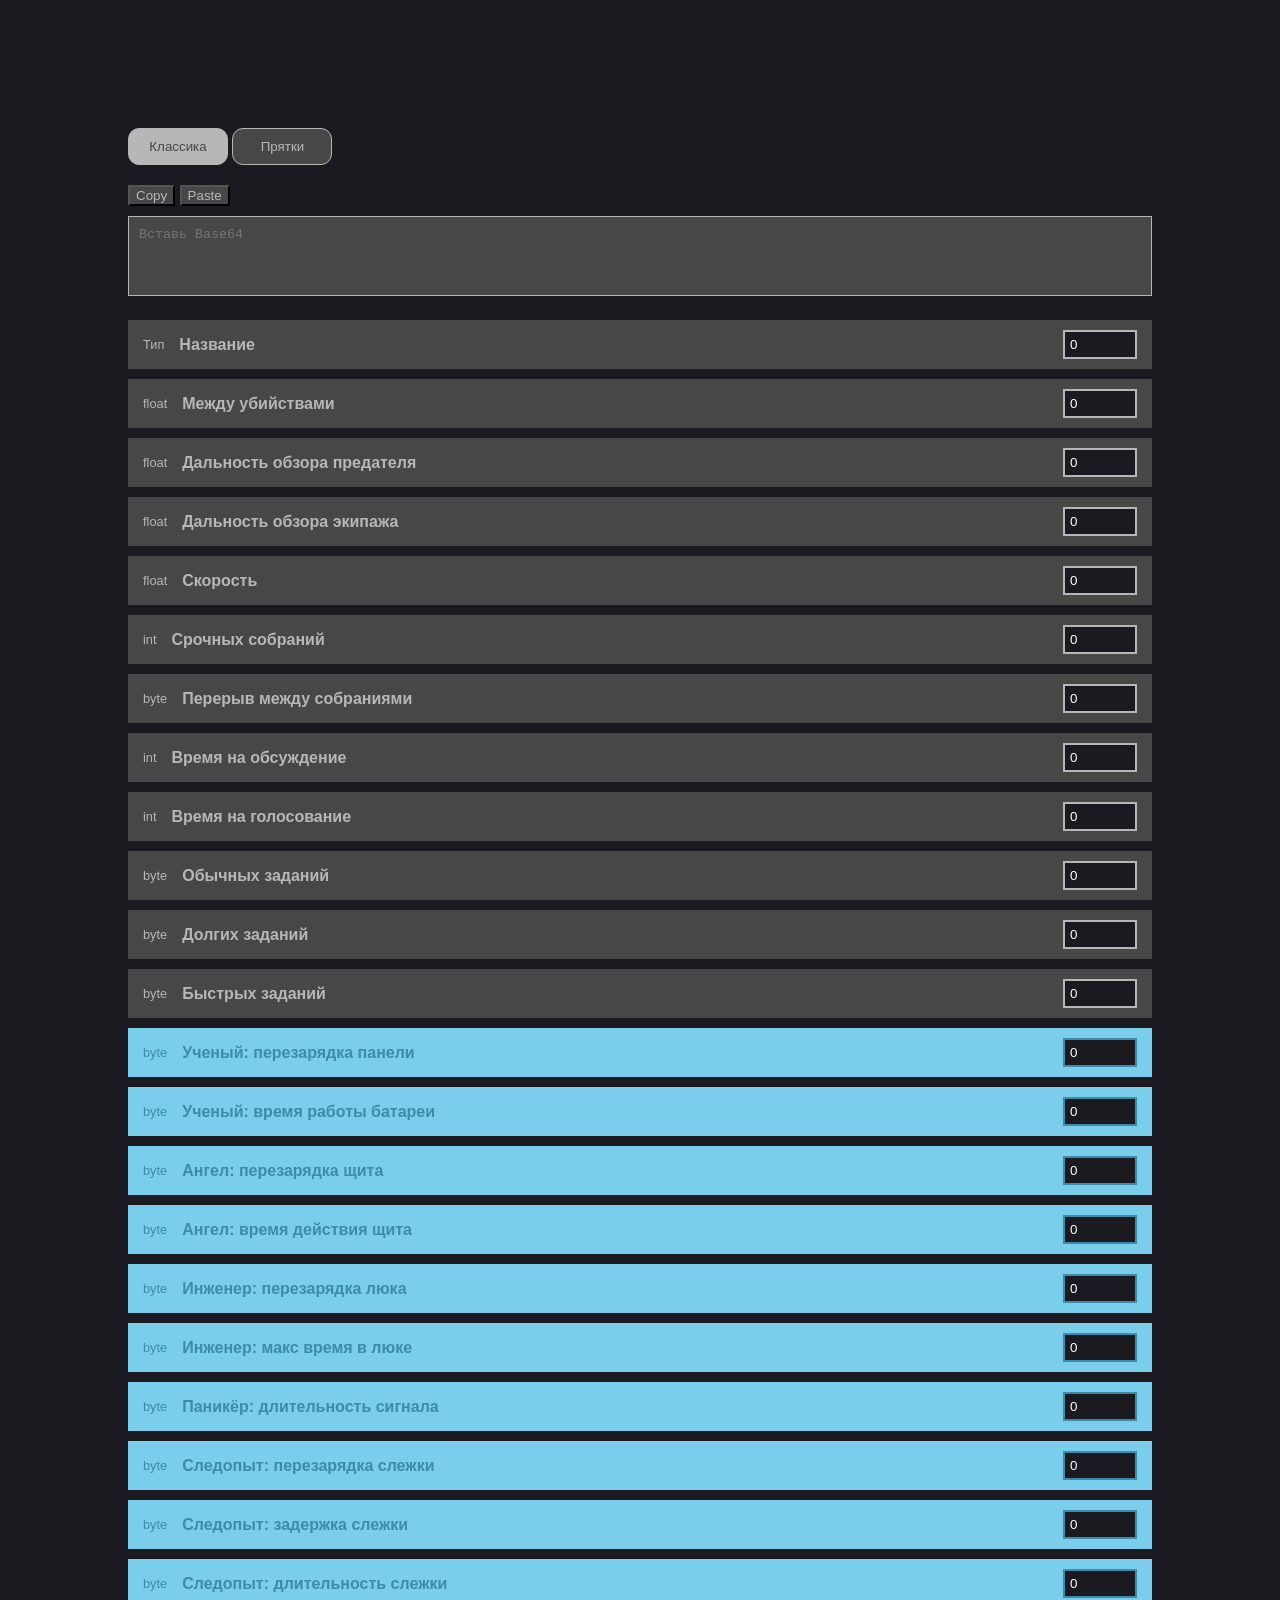
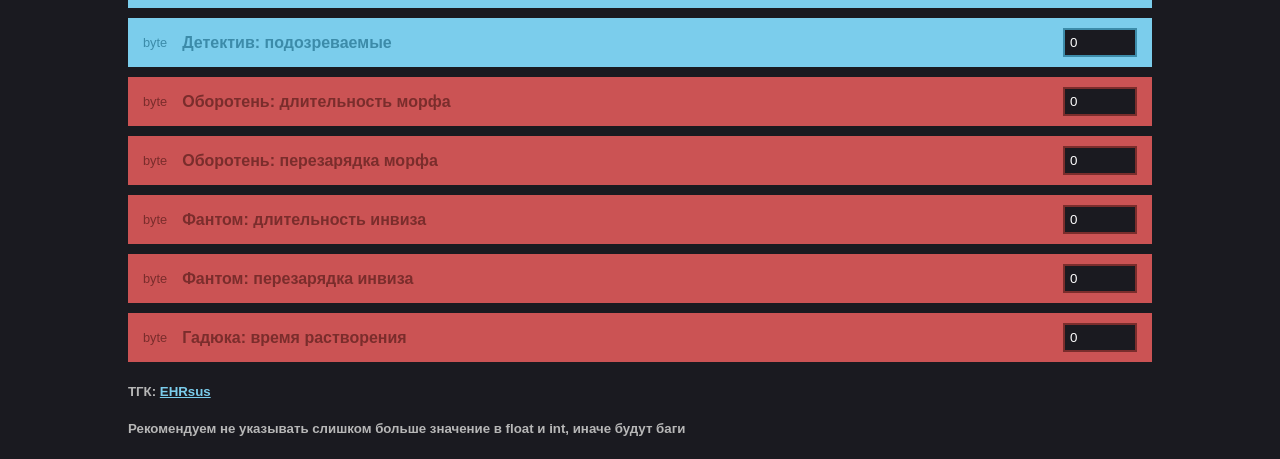
==== index.html @ 070c490b "Add files via upload" ====
<!DOCTYPE html>
<html lang="ru">
<head>
    <meta charset="UTF-8">
    <title>Among Us Config Tool</title>
    <link rel="stylesheet" href="style.css">
</head>
<body>

    <!-- Режим -->
    <div class="mode-switch">
        <button id="btn-classic" class="active" title="Режим редактирования Классики">Классика</button>
        <button id="btn-hide" title="Режим редактирования Пряток">Прятки</button>
    </div>
    <div class="copy-paste">
        <button id="copyBtn" title="Копировать">Copy</button>
        <button id="pasteBtn" title="Вставить">Paste</button>
    </div>
    <!-- Base64 -->
    <div>
        <textarea id="base64Input" placeholder="Вставь Base64"></textarea>
    </div>


    <!-- Параметры класика -->
    <div id="classic-params" class="params-group">
        <div class="control-item">
            <div class="label-type">Тип</div>
            <div class="label-name">Название</div>
            <input class="input" type="number" value="0" step="0.5">
        </div>
        <div class="control-item">
            <div class="label-type">float</div>
            <div class="label-name">Между убийствами</div>
            <input class="input" type="number" value="0" step="0.5" data-offset="25" data-type="float">
        </div>
        <div class="control-item">
            <div class="label-type">float</div>
            <div class="label-name">Дальность обзора предателя</div>
            <input class="input" type="number" value="0" step="0.5" data-offset="21" data-type="float">
        </div>
        <div class="control-item">
            <div class="label-type">float</div>
            <div class="label-name">Дальность обзора экипажа</div>
            <input class="input" type="number" value="0" step="0.5" data-offset="17" data-type="float">
        </div>
        <div class="control-item">
            <div class="label-type">float</div>
            <div class="label-name">Скорость</div>
            <input class="input" type="number" value="0" step="0.5" data-offset="13" data-type="float">
        </div>
        <div class="control-item">
            <div class="label-type">int</div>
            <div class="label-name">Срочных собраний</div>
            <input class="input" type="number" value="0" step="1" data-offset="32" data-type="int">
        </div>
        <div class="control-item">
            <div class="label-type">byte</div>
            <div class="label-name">Перерыв между собраниями</div>
            <input class="input" type="number" value="0" step="1" min="0" max="255" data-offset="47" data-type="byte">
        </div>
        <div class="control-item">
            <div class="label-type">int</div>
            <div class="label-name">Время на обсуждение</div>
            <input class="input" type="number" value="0" step="1" data-offset="38" data-type="int">
        </div>
        <div class="control-item">
            <div class="label-type">int</div>
            <div class="label-name">Время на голосование</div>
            <input class="input" type="number" value="0" step="1" data-offset="42" data-type="int">
        </div>
        <div class="control-item">
            <div class="label-type">byte</div>
            <div class="label-name">Обычных заданий</div>
            <input class="input" type="number" value="0" step="1" min="0" max="255" data-offset="29" data-type="byte">
        </div>
        <div class="control-item">
            <div class="label-type">byte</div>
            <div class="label-name">Долгих заданий</div>
            <input class="input" type="number" value="0" step="1" min="0" max="255" data-offset="30" data-type="byte">
        </div>
        <div class="control-item">
            <div class="label-type">byte</div>
            <div class="label-name">Быстрых заданий</div>
            <input class="input" type="number" value="0" step="1" min="0" max="255" data-offset="31" data-type="byte">
        </div>
        <div class="control-itemCREW">
            <div class="label-typeCREW">byte</div>
            <div class="label-nameCREW">Ученый: перезарядка панели</div>
            <input class="inputCREW" type="number" value="0" step="1" min="0" max="255" data-offset="71" data-type="byte">
        </div>
        <div class="control-itemCREW">
            <div class="label-typeCREW">byte</div>
            <div class="label-nameCREW">Ученый: время работы батареи</div>
            <input class="inputCREW" type="number" value="0" step="1" min="0" max="255" data-offset="72" data-type="byte">
        </div>
        <div class="control-itemCREW">
            <div class="label-typeCREW">byte</div>
            <div class="label-nameCREW">Ангел: перезарядка щита</div>
            <input class="inputCREW" type="number" value="0" step="1" min="0" max="255" data-offset="80" data-type="byte">
        </div>
        <div class="control-itemCREW">
            <div class="label-typeCREW">byte</div>
            <div class="label-nameCREW">Ангел: время действия щита</div>
            <input class="inputCREW" type="number" value="0" step="1" min="0" max="255" data-offset="81" data-type="byte">
        </div>
        <div class="control-itemCREW">
            <div class="label-typeCREW">byte</div>
            <div class="label-nameCREW">Инженер: перезарядка люка</div>
            <input class="inputCREW" type="number" value="0" step="1" min="0" max="255" data-offset="90" data-type="byte">
        </div>
        <div class="control-itemCREW">
            <div class="label-typeCREW">byte</div>
            <div class="label-nameCREW">Инженер: макс время в люке</div>
            <input class="inputCREW" type="number" value="0" step="1" min="0" max="255" data-offset="91" data-type="byte">
        </div>
        <div class="control-itemCREW">
            <div class="label-typeCREW">byte</div>
            <div class="label-nameCREW">Паникёр: длительность сигнала</div>
            <input class="inputCREW" type="number" value="0" step="1" min="0" max="255" data-offset="99" data-type="byte">
        </div>
        <div class="control-itemCREW">
            <div class="label-typeCREW">byte</div>
            <div class="label-nameCREW">Следопыт: перезарядка слежки</div>
            <input class="inputCREW" type="number" value="0" step="1" min="0" max="255" data-offset="117" data-type="byte">
        </div>
        <div class="control-itemCREW">
            <div class="label-typeCREW">byte</div>
            <div class="label-nameCREW">Следопыт: задержка слежки</div>
            <input class="inputCREW" type="number" value="0" step="1" min="0" max="255" data-offset="119" data-type="byte">
        </div>
        <div class="control-itemCREW">
            <div class="label-typeCREW">byte</div>
            <div class="label-nameCREW">Следопыт: длительность слежки</div>
            <input class="inputCREW" type="number" value="0" step="1" min="0" max="255" data-offset="118" data-type="byte">
        </div>
        <div class="control-itemCREW">
            <div class="label-typeCREW">byte</div>
            <div class="label-nameCREW">Детектив: подозреваемые</div>
            <input class="inputCREW" type="number" value="0" step="1" min="0" max="255" data-offset="127" data-type="byte">
        </div>
        <div class="control-itemIMP">
            <div class="label-typeIMP">byte</div>
            <div class="label-nameIMP">Оборотень: длительность морфа</div>
            <input class="inputIMP" type="number" value="0" step="1" min="0" max="255" data-offset="63" data-type="byte">
        </div>
        <div class="control-itemIMP">
            <div class="label-typeIMP">byte</div>
            <div class="label-nameIMP">Оборотень: перезарядка морфа</div>
            <input class="inputIMP" type="number" value="0" step="1" min="0" max="255" data-offset="62" data-type="byte">
        </div>
        <div class="control-itemIMP">
            <div class="label-typeIMP">byte</div>
            <div class="label-nameIMP">Фантом: длительность инвиза</div>
            <input class="inputIMP" type="number" value="0" step="1" min="0" max="255" data-offset="109" data-type="byte">
        </div>
        <div class="control-itemIMP">
            <div class="label-typeIMP">byte</div>
            <div class="label-nameIMP">Фантом: перезарядка инвиза</div>
            <input class="inputIMP" type="number" value="0" step="1" min="0" max="255" data-offset="108" data-type="byte">
        </div>
        <div class="control-itemIMP">
            <div class="label-typeIMP">byte</div>
            <div class="label-nameIMP">Гадюка: время растворения</div>
            <input class="inputIMP" type="number" value="0" step="1" min="0" max="255" data-offset="135" data-type="byte">
        </div>
    </div>



    <div id="hide-params" class="params-group" style="display: none;">
        <div class="control-item">
            <div class="label-type">float</div>
            <div class="label-name">прятки не готовы</div>
            <input type="number" value="0" step="0.5" >
        </div>
    </div>
    <h5>ТГК: <a href="https://t.me/EHRsus" style="color: #7BCDEC">EHRsus</a></h5>
    <h5>Рекомендуем не указывать слишком больше значение в float и int, иначе будут баги</h5>
    <script src="index.js"></script>

</body>
</html>
---- style.css ----
/* Общий стиль страницы */
body {
    margin: 0;
    font-family: Arial, sans-serif;
    background-color: #1a1a20;
    color: #b7b7b7;
    margin-left: 10%;
    margin-right: 10%;
    margin-top: 10%;
}

/* Кнопки режима */
.mode-switch {
    margin-bottom: 20px;
}

.mode-switch button {
    width: 100px;
    flex: 1;
    padding: 10px;
    background-color: #474747;
    border: 1px solid #b7b7b7;
    color: #b7b7b7;
    cursor: pointer;
    transition: 0.2s;
    border-radius: 11px;
}

/* 1. Стиль для кнопок при наведении (только если они НЕ активны) */
.mode-switch button:hover:not(.active) {
    background-color: #555555;
    border-color: #b7b7b7; /* Можно добавить подсветку рамки */
}

/* 2. Стиль для активной кнопки (она остается такой всегда) */
.mode-switch .active {
    background-color: #b7b7b7;
    color: #474747;
    border-color: #b7b7b7;
    cursor: default; /* Убираем "палец", так как кнопка уже нажата */
}

/* 3. Чтобы при наведении на активную она не дергалась и не менялась */
.mode-switch .active:hover {
    background-color: #b7b7b7; /* Оставляем тот же цвет */
    color: #474747;
}


.copy-paste button {
    background-color: #474747;
    color: #b7b7b7;
    margin-bottom: 10px;
}
/* Поле Base64 */
textarea {
    box-sizing: border-box;
    width: 100%;
    height: 80px;
    background-color: #474747;
    border: 1px solid #b7b7b7;
    color: #fff;
    padding: 10px;
    margin-bottom: 20px;
    resize: none;
}

.control-item {
    display: flex;             /* Включаем гибкий контейнер */
    align-items: center;       /* Выравниваем всё по вертикали */
    justify-content: space-between; /* Расталкиваем элементы по краям */
    background: #474747;       /* Темный фон */
    padding: 10px 15px;        /* Внутренние отступы */
    color: #eee;               /* Цвет текста */
    font-family: sans-serif;
    margin-bottom: 10px;
    gap: 15px;                 /* Расстояние между элементами */
}
.control-itemCREW {
    display: flex;             /* Включаем гибкий контейнер */
    align-items: center;       /* Выравниваем всё по вертикали */
    justify-content: space-between; /* Расталкиваем элементы по краям */
    background: #7BCDEC;       /* Темный фон */
    padding: 10px 15px;        /* Внутренние отступы */
    color: #eee;               /* Цвет текста */
    font-family: sans-serif;
    margin-bottom: 10px;
    gap: 15px;                 /* Расстояние между элементами */
}
.control-itemIMP {
    display: flex;             /* Включаем гибкий контейнер */
    align-items: center;       /* Выравниваем всё по вертикали */
    justify-content: space-between; /* Расталкиваем элементы по краям */
    background: #CB5354;       /* Темный фон */
    padding: 10px 15px;        /* Внутренние отступы */
    color: #eee;               /* Цвет текста */
    font-family: sans-serif;
    margin-bottom: 10px;
    gap: 15px;                 /* Расстояние между элементами */
}

.label-type {
    color: #b7b7b7;               /* Второстепенный текст побледнее */
    font-size: 0.8em;
}
.label-typeCREW {
    color: #3C8BA9;               /* Второстепенный текст побледнее */
    font-size: 0.8em;
}
.label-typeIMP {
    color: #7A2D2C;               /* Второстепенный текст побледнее */
    font-size: 0.8em;
}

.label-name {
    flex-grow: 1;              /* Название займет всё свободное место */
    font-weight: bold;
    color: #b7b7b7;
}
.label-nameCREW {
    flex-grow: 1;              /* Название займет всё свободное место */
    font-weight: bold;
    color: #3C8BA9;
}
.label-nameIMP {
    flex-grow: 1;              /* Название займет всё свободное место */
    font-weight: bold;
    color: #7A2D2C;
}
.input {
    background: #1a1a20;
    border: 2px solid #b7b7b7;
    color: #fff;
    padding: 5px;
    width: 60px;
}
.inputCREW {
    background: #1a1a20;
    border: 2px solid #3C8BA9;
    color: #fff;
    padding: 5px;
    width: 60px;
}
.inputIMP {
    background: #1a1a20;
    border: 2px solid #7A2D2C;
    color: #fff;
    padding: 5px;
    width: 60px;
}
/* Применяется к инпутам и textarea при фокусе */
input:focus, textarea:focus {
    outline: none; /* Убирает стандартную обводку браузера */
}
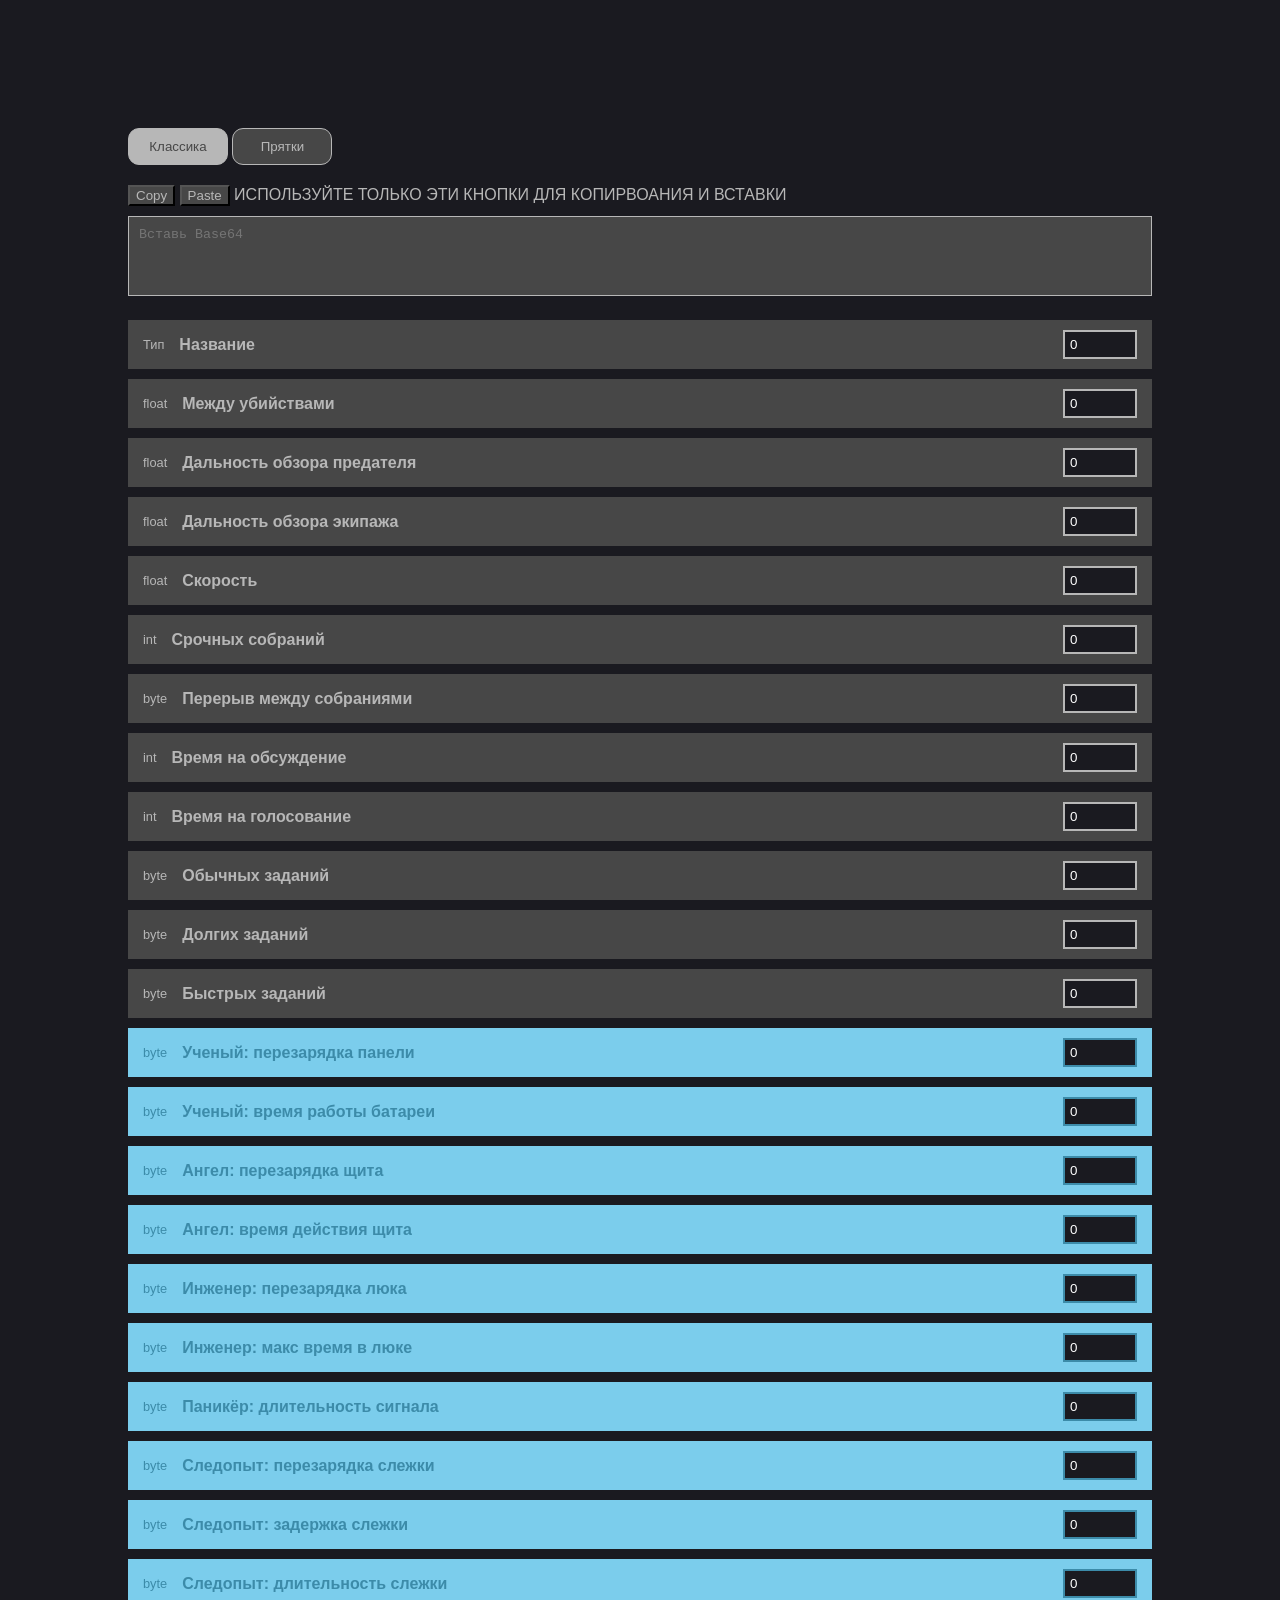
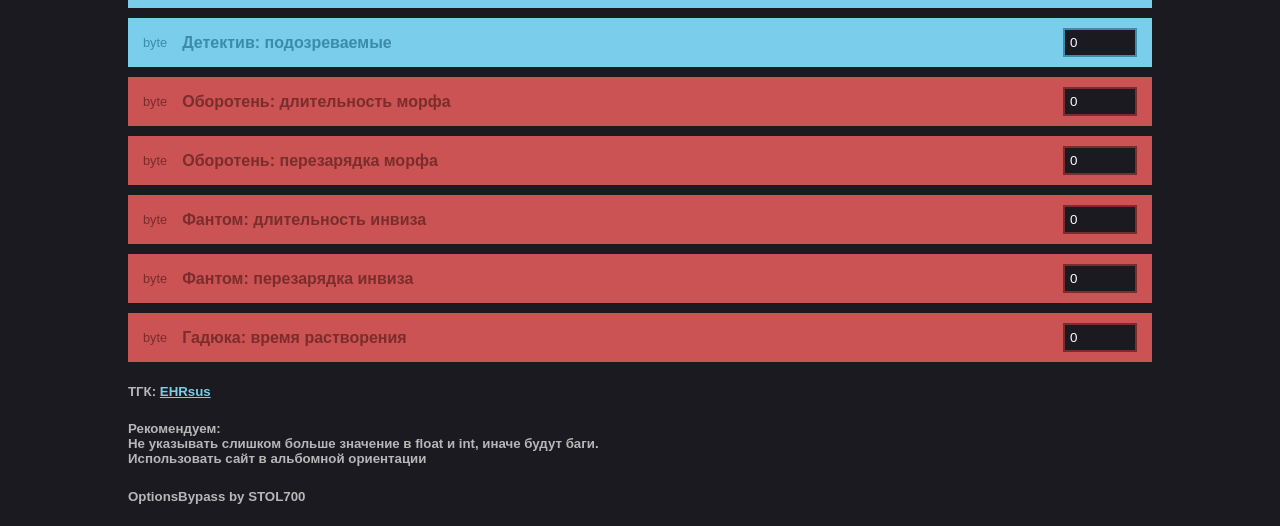
==== commit f207f364: "Update index.html" ====
--- a/index.html
+++ b/index.html
@@ -2,7 +2,8 @@
 <html lang="ru">
 <head>
     <meta charset="UTF-8">
-    <title>Among Us Config Tool</title>
+	<meta name="viewport" content="width=device-width, initial-scale=1.0">
+    <title>OptionsBypass</title>
     <link rel="stylesheet" href="style.css">
 </head>
 <body>
@@ -15,6 +16,7 @@
     <div class="copy-paste">
         <button id="copyBtn" title="Копировать">Copy</button>
         <button id="pasteBtn" title="Вставить">Paste</button>
+		ИСПОЛЬЗУЙТЕ ТОЛЬКО ЭТИ КНОПКИ ДЛЯ КОПИРВОАНИЯ И ВСТАВКИ
     </div>
     <!-- Base64 -->
     <div>
@@ -176,8 +178,9 @@
         </div>
     </div>
     <h5>ТГК: <a href="https://t.me/EHRsus" style="color: #7BCDEC">EHRsus</a></h5>
-    <h5>Рекомендуем не указывать слишком больше значение в float и int, иначе будут баги</h5>
+    <h5>Рекомендуем:<br>Не указывать слишком больше значение в float и int, иначе будут баги.<br>Использовать сайт в альбомной ориентации</h5>
+	<h5>OptionsBypass by STOL700</h5>
     <script src="index.js"></script>
 
 </body>
-</html>+</html>
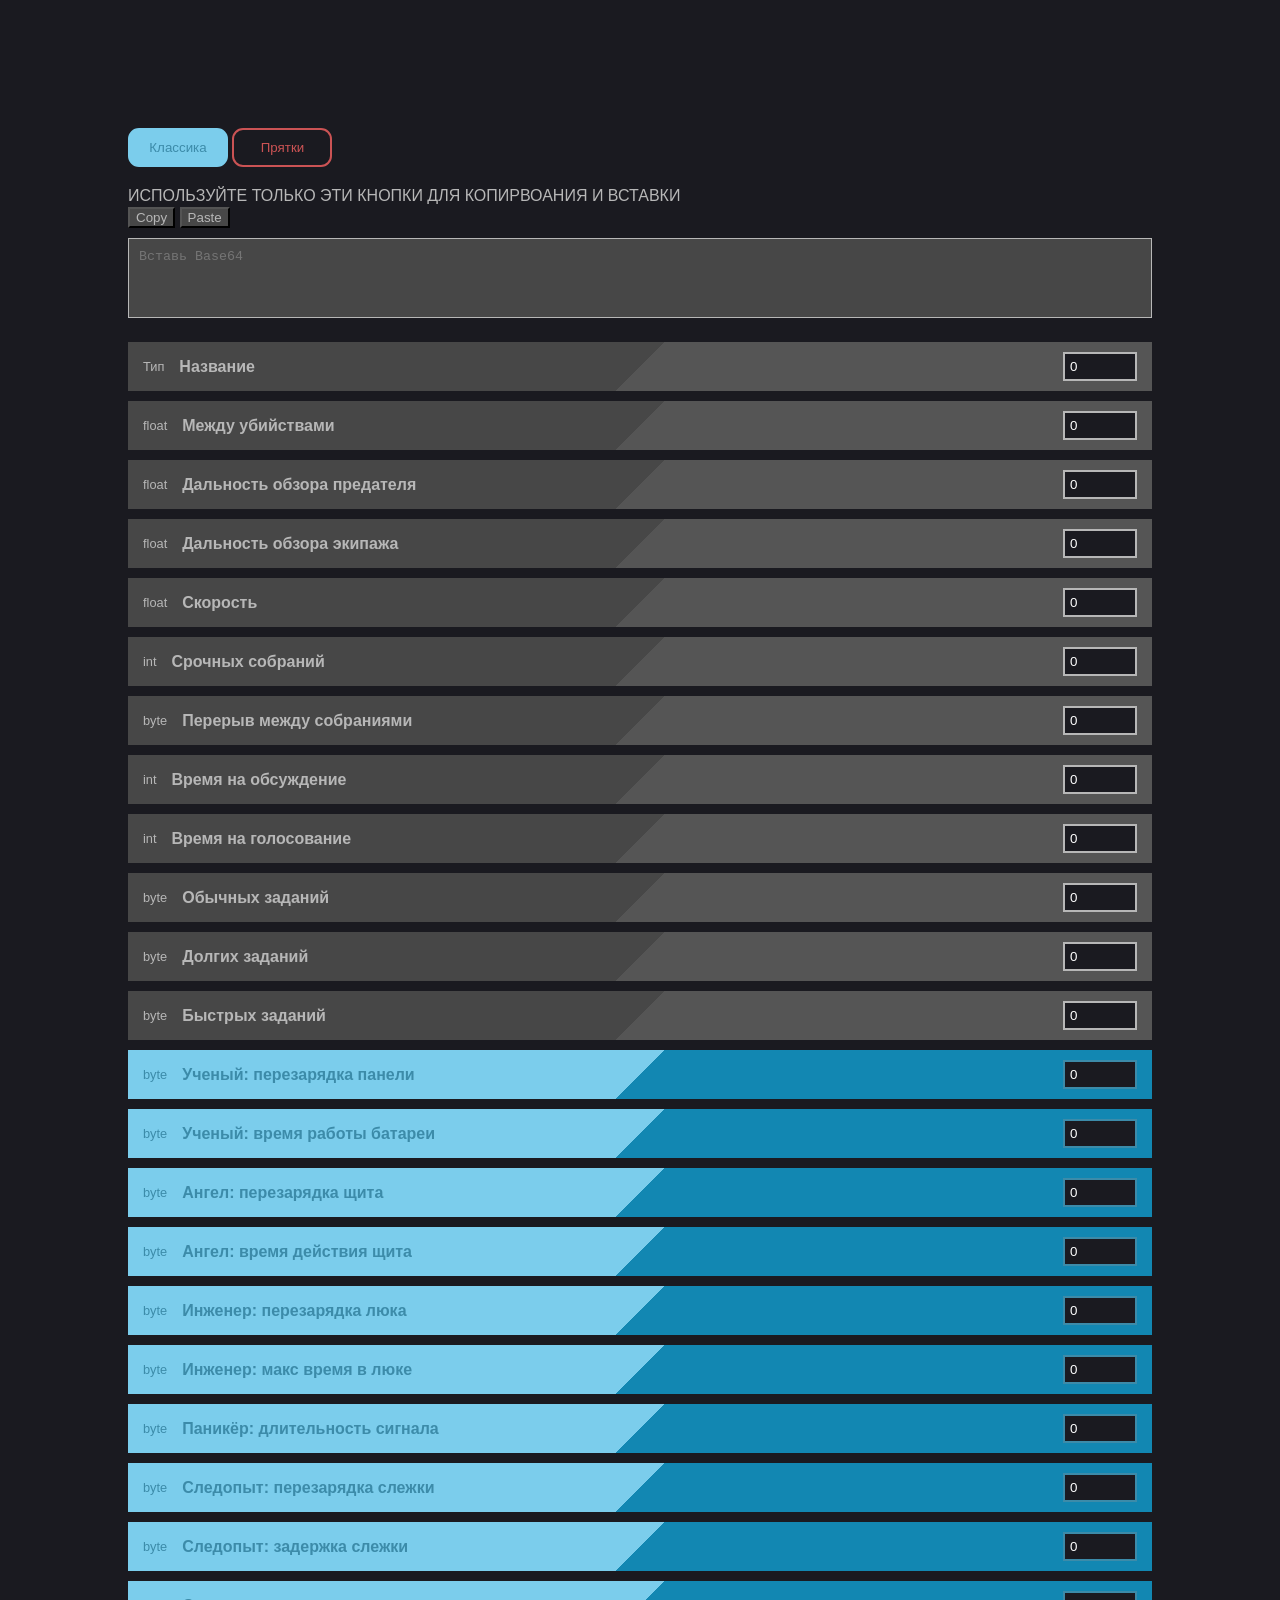
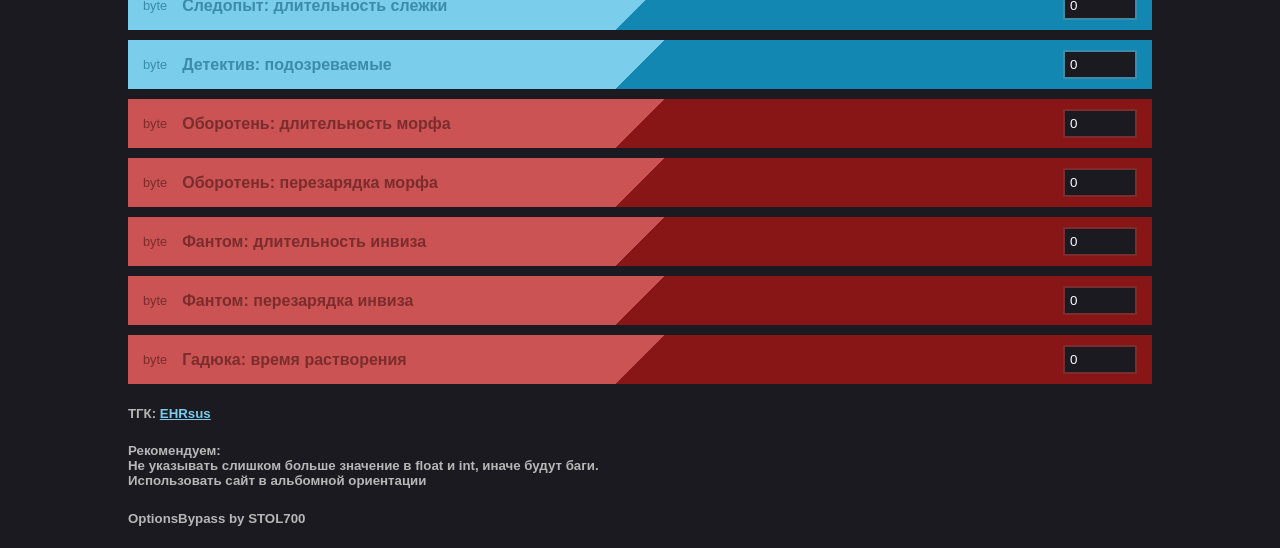
==== commit 007a2d0a: "Add files via upload" ====
--- a/index.html
+++ b/index.html
@@ -11,12 +11,12 @@
     <!-- Режим -->
     <div class="mode-switch">
         <button id="btn-classic" class="active" title="Режим редактирования Классики">Классика</button>
-        <button id="btn-hide" title="Режим редактирования Пряток">Прятки</button>
+        <a href="https://jsjdhfjedndndnd.github.io/OptionsBypass/hns"><button id="btn-hide" title="Режим редактирования Пряток">Прятки</button></a>
     </div>
     <div class="copy-paste">
+		<p>ИСПОЛЬЗУЙТЕ ТОЛЬКО ЭТИ КНОПКИ ДЛЯ КОПИРВОАНИЯ И ВСТАВКИ</p>
         <button id="copyBtn" title="Копировать">Copy</button>
         <button id="pasteBtn" title="Вставить">Paste</button>
-		ИСПОЛЬЗУЙТЕ ТОЛЬКО ЭТИ КНОПКИ ДЛЯ КОПИРВОАНИЯ И ВСТАВКИ
     </div>
     <!-- Base64 -->
     <div>
@@ -25,7 +25,7 @@
 
 
     <!-- Параметры класика -->
-    <div id="classic-params" class="params-group">
+    <div>
         <div class="control-item">
             <div class="label-type">Тип</div>
             <div class="label-name">Название</div>
@@ -168,19 +168,10 @@
         </div>
     </div>
 
-
-
-    <div id="hide-params" class="params-group" style="display: none;">
-        <div class="control-item">
-            <div class="label-type">float</div>
-            <div class="label-name">прятки не готовы</div>
-            <input type="number" value="0" step="0.5" >
-        </div>
-    </div>
     <h5>ТГК: <a href="https://t.me/EHRsus" style="color: #7BCDEC">EHRsus</a></h5>
     <h5>Рекомендуем:<br>Не указывать слишком больше значение в float и int, иначе будут баги.<br>Использовать сайт в альбомной ориентации</h5>
 	<h5>OptionsBypass by STOL700</h5>
     <script src="index.js"></script>
 
 </body>
-</html>
+</html>
--- a/style.css
+++ b/style.css
@@ -1,9 +1,27 @@
 /* Общий стиль страницы */
+:root {
+	--basedark: #474747;
+	--baselight: #b7b7b7;
+	--baseslice: #555555;
+	--crewdark: #3C8BA9;
+	--crewlight: #7BCDEC;
+	--crewslice: #1287B2;
+	--impdark: #7A2D2C;
+	--implight: #CB5354;
+	--impslice: #881616;
+}
+* {
+  -webkit-tap-highlight-color: transparent; /* Убирает синий фон */
+  -webkit-touch-callout: none;              /* Отключает меню при долгом тапе */
+  -webkit-user-select: none;                /* Отключает выделение текста */
+  user-select: none;
+}
+
 body {
     margin: 0;
     font-family: Arial, sans-serif;
     background-color: #1a1a20;
-    color: #b7b7b7;
+    color: var(--baselight);
     margin-left: 10%;
     margin-right: 10%;
     margin-top: 10%;
@@ -18,9 +36,9 @@
     width: 100px;
     flex: 1;
     padding: 10px;
-    background-color: #474747;
-    border: 1px solid #b7b7b7;
-    color: #b7b7b7;
+    background-color: #1a1a20;
+    border: 2px solid var(--implight);
+    color: var(--implight);
     cursor: pointer;
     transition: 0.2s;
     border-radius: 11px;
@@ -28,37 +46,40 @@
 
 /* 1. Стиль для кнопок при наведении (только если они НЕ активны) */
 .mode-switch button:hover:not(.active) {
-    background-color: #555555;
-    border-color: #b7b7b7; /* Можно добавить подсветку рамки */
+    border-color: var(--crewlight); /* Можно добавить подсветку рамки */
+	color: var(--crewlight);
 }
 
 /* 2. Стиль для активной кнопки (она остается такой всегда) */
 .mode-switch .active {
-    background-color: #b7b7b7;
-    color: #474747;
-    border-color: #b7b7b7;
+    background-color: var(--crewlight);
+    color: var(--crewdark);
+    border-color: var(--crewlight);
     cursor: default; /* Убираем "палец", так как кнопка уже нажата */
 }
 
 /* 3. Чтобы при наведении на активную она не дергалась и не менялась */
 .mode-switch .active:hover {
-    background-color: #b7b7b7; /* Оставляем тот же цвет */
-    color: #474747;
+    background-color: var(--crewlight); /* Оставляем тот же цвет */
+    color: var(--crewdark);
 }
 
 
 .copy-paste button {
-    background-color: #474747;
-    color: #b7b7b7;
-    margin-bottom: 10px;
+    background-color: var(--basedark);
+    color: var(--baselight);
+	margin-bottom: 10px;
+}
+.copy-paste p {
+	margin-bottom: 2px;
 }
 /* Поле Base64 */
 textarea {
     box-sizing: border-box;
     width: 100%;
     height: 80px;
-    background-color: #474747;
-    border: 1px solid #b7b7b7;
+    background-color: var(--basedark);
+    border: 1px solid var(--baselight);
     color: #fff;
     padding: 10px;
     margin-bottom: 20px;
@@ -66,10 +87,15 @@
 }
 
 .control-item {
-    display: flex;             /* Включаем гибкий контейнер */
+    display: flex;	/* Включаем гибкий контейнер */
+	height: 29px;
     align-items: center;       /* Выравниваем всё по вертикали */
     justify-content: space-between; /* Расталкиваем элементы по краям */
-    background: #474747;       /* Темный фон */
+    background: linear-gradient(
+        135deg,                 /* угол диагонали */
+        var(--basedark) 50%,            /* первый цвет */
+        var(--baseslice) 50%             /* второй цвет */
+    );       /* Темный фон */
     padding: 10px 15px;        /* Внутренние отступы */
     color: #eee;               /* Цвет текста */
     font-family: sans-serif;
@@ -78,9 +104,14 @@
 }
 .control-itemCREW {
     display: flex;             /* Включаем гибкий контейнер */
+	height: 29px;
     align-items: center;       /* Выравниваем всё по вертикали */
     justify-content: space-between; /* Расталкиваем элементы по краям */
-    background: #7BCDEC;       /* Темный фон */
+    background: linear-gradient(
+        135deg,                 /* угол диагонали */
+        var(--crewlight) 50%,            /* первый цвет */
+        var(--crewslice) 50%             /* второй цвет */
+    );       /* Темный фон */
     padding: 10px 15px;        /* Внутренние отступы */
     color: #eee;               /* Цвет текста */
     font-family: sans-serif;
@@ -89,9 +120,14 @@
 }
 .control-itemIMP {
     display: flex;             /* Включаем гибкий контейнер */
+	height: 29px;
     align-items: center;       /* Выравниваем всё по вертикали */
     justify-content: space-between; /* Расталкиваем элементы по краям */
-    background: #CB5354;       /* Темный фон */
+    background: linear-gradient(
+        135deg,                 /* угол диагонали */
+        var(--implight) 50%,            /* первый цвет */
+        var(--impslice) 50%             /* второй цвет */
+    );       /* Темный фон */
     padding: 10px 15px;        /* Внутренние отступы */
     color: #eee;               /* Цвет текста */
     font-family: sans-serif;
@@ -100,53 +136,82 @@
 }
 
 .label-type {
-    color: #b7b7b7;               /* Второстепенный текст побледнее */
+    color: var(--baselight);               /* Второстепенный текст побледнее */
     font-size: 0.8em;
 }
 .label-typeCREW {
-    color: #3C8BA9;               /* Второстепенный текст побледнее */
+    color: var(--crewdark);               /* Второстепенный текст побледнее */
     font-size: 0.8em;
 }
 .label-typeIMP {
-    color: #7A2D2C;               /* Второстепенный текст побледнее */
+    color: var(--impdark);               /* Второстепенный текст побледнее */
     font-size: 0.8em;
 }
 
 .label-name {
     flex-grow: 1;              /* Название займет всё свободное место */
     font-weight: bold;
-    color: #b7b7b7;
+    color: var(--baselight);
 }
 .label-nameCREW {
     flex-grow: 1;              /* Название займет всё свободное место */
     font-weight: bold;
-    color: #3C8BA9;
+    color: var(--crewdark);
 }
 .label-nameIMP {
     flex-grow: 1;              /* Название займет всё свободное место */
     font-weight: bold;
-    color: #7A2D2C;
+    color: var(--impdark);
 }
 .input {
     background: #1a1a20;
-    border: 2px solid #b7b7b7;
+    border: 2px solid var(--baselight);
     color: #fff;
     padding: 5px;
     width: 60px;
 }
 .inputCREW {
     background: #1a1a20;
-    border: 2px solid #3C8BA9;
+    border: 2px solid var(--crewdark);
     color: #fff;
     padding: 5px;
     width: 60px;
 }
 .inputIMP {
     background: #1a1a20;
-    border: 2px solid #7A2D2C;
+    border: 2px solid var(--impdark);
     color: #fff;
     padding: 5px;
     width: 60px;
+}
+@media (max-width: 600px) {
+    .copy-text {
+        flex-basis: 100%;
+    }
+}
+@media (max-width: 828px) {
+	.label-name {
+		font-size: 0.9em;
+	}
+    .control-item {
+        background: var(--basedark); /* один цвет */
+    }
+}
+@media (max-width: 828px) {
+	.label-nameCREW {
+		font-size: 0.9em;
+	}
+    .control-itemCREW {
+        background: var(--crewlight); /* один цвет */
+    }
+}
+@media (max-width: 828px) {
+	.label-nameIMP {
+		font-size: 0.9em;
+	}
+    .control-itemIMP {
+        background: var(--implight); /* один цвет */
+    }
 }
 /* Применяется к инпутам и textarea при фокусе */
 input:focus, textarea:focus {
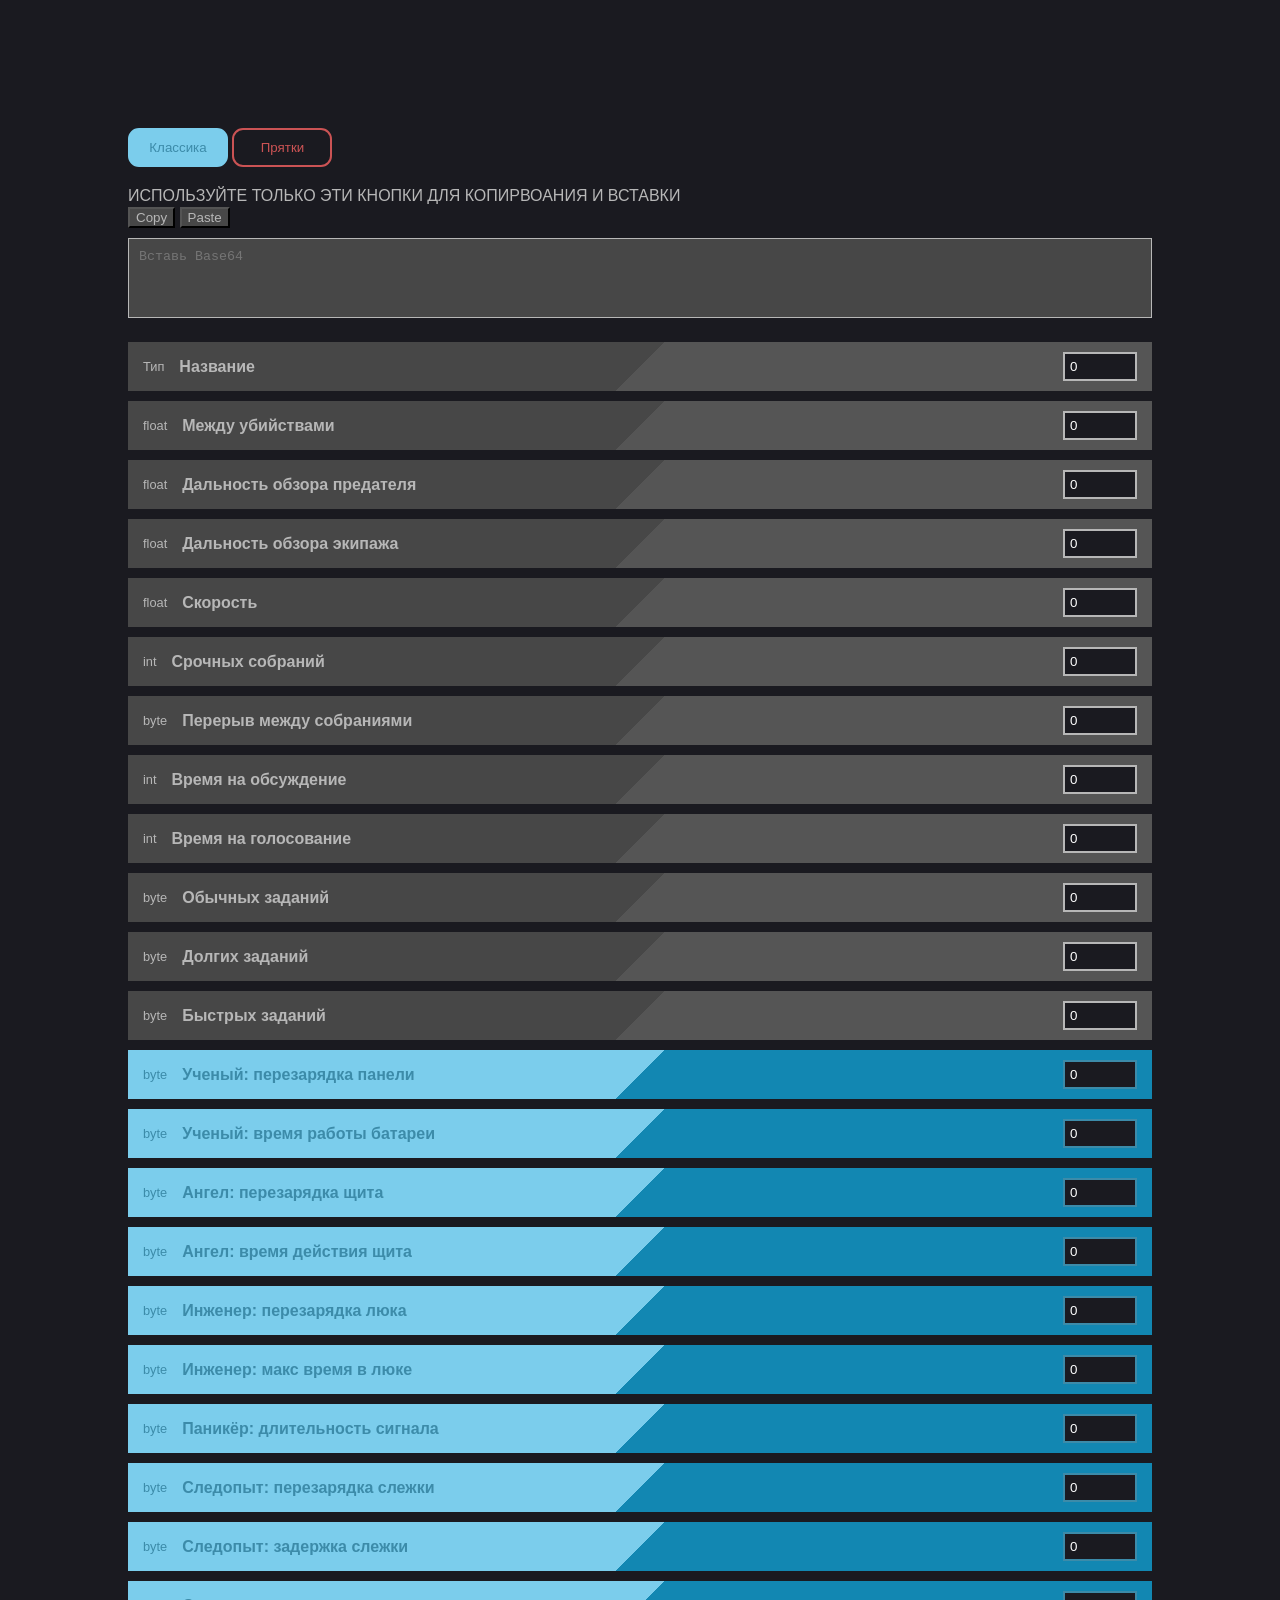
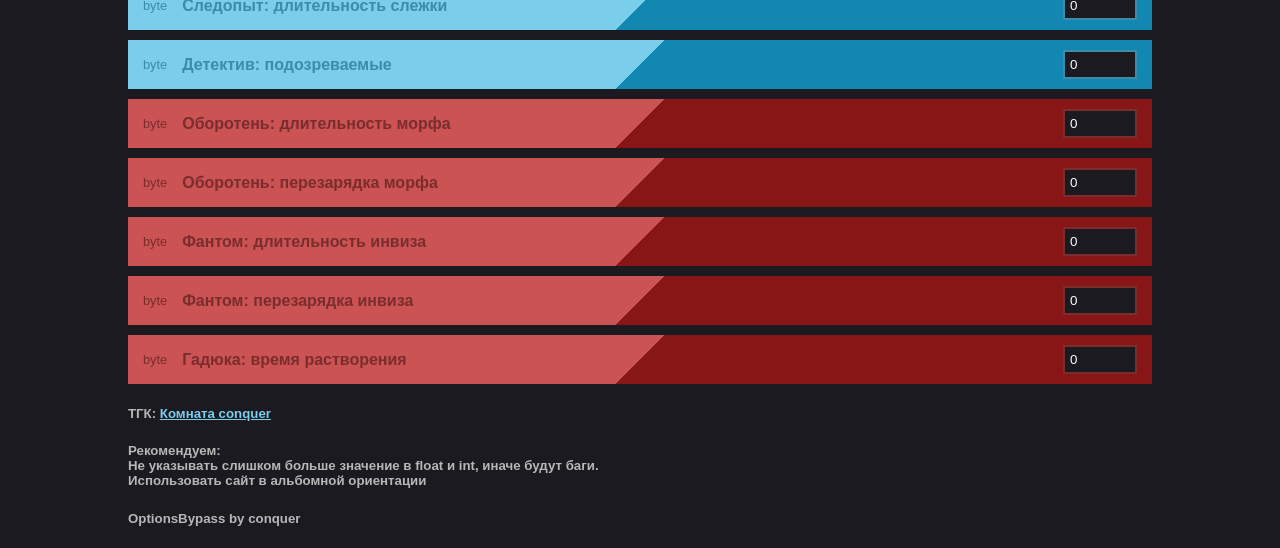
==== commit 4ea1d497: "Update index.html" ====
--- a/index.html
+++ b/index.html
@@ -168,10 +168,10 @@
         </div>
     </div>
 
-    <h5>ТГК: <a href="https://t.me/EHRsus" style="color: #7BCDEC">EHRsus</a></h5>
+    <h5>ТГК: <a href="https://t.me/hostmods" style="color: #7BCDEC">Комната conquer</a></h5>
     <h5>Рекомендуем:<br>Не указывать слишком больше значение в float и int, иначе будут баги.<br>Использовать сайт в альбомной ориентации</h5>
-	<h5>OptionsBypass by STOL700</h5>
+	<h5>OptionsBypass by conquer</h5>
     <script src="index.js"></script>
 
 </body>
-</html>+</html>
